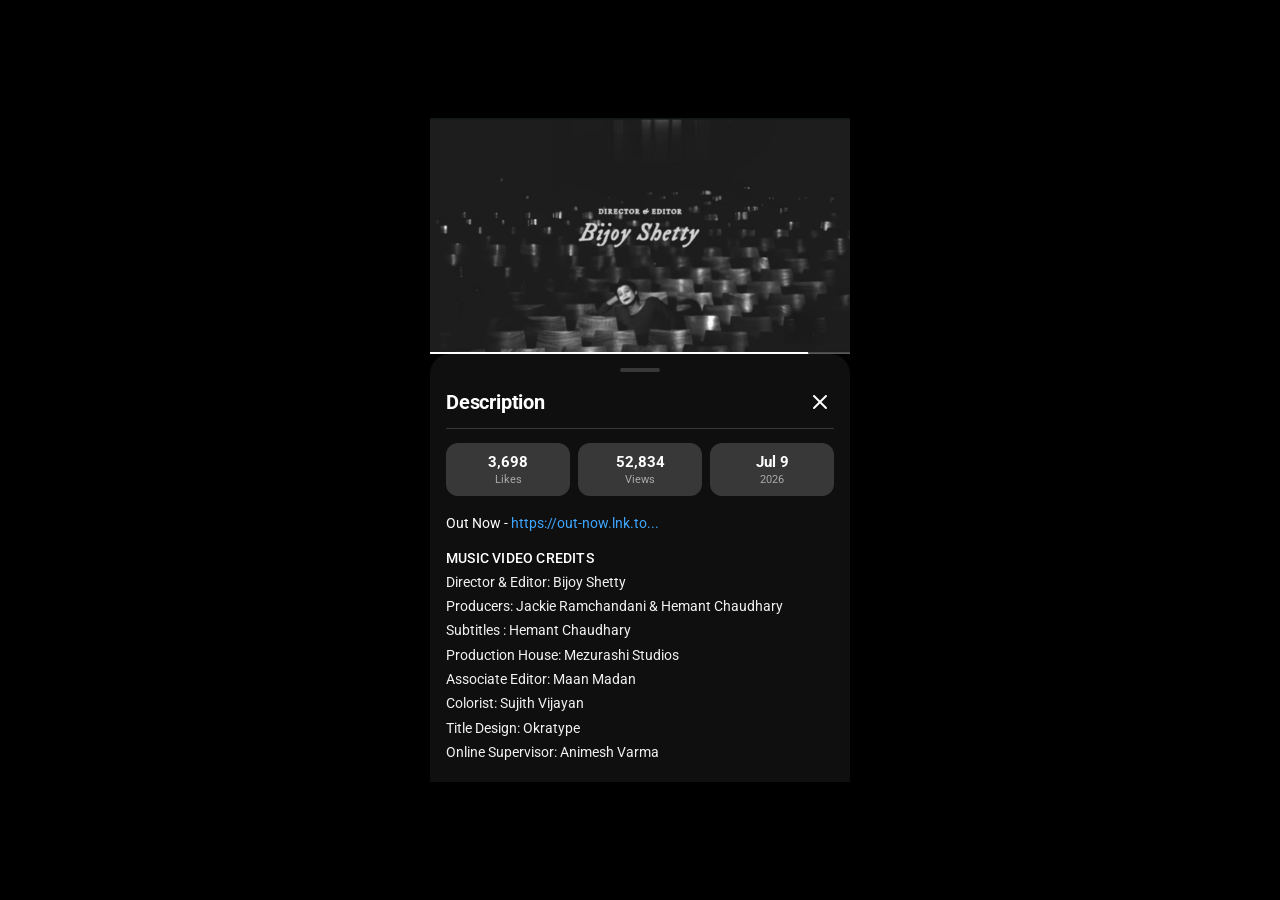
==== index.html @ a5edb8ff "Add description body and music video credits (Page 2)" ====
<!DOCTYPE html>
<html lang="en">
<head>
    <meta charset="UTF-8">
    <meta name="viewport" content="width=device-width, initial-scale=1.0">
    <title>YouTube Mobile UI Mockup</title>
    <!-- Google Fonts -->
    <link rel="preconnect" href="https://fonts.googleapis.com">
    <link rel="preconnect" href="https://fonts.gstatic.com" crossorigin>
    <link href="https://fonts.googleapis.com/css2?family=Roboto:wght@400;500;700&display=swap" rel="stylesheet">
    <link rel="stylesheet" href="style.css">
</head>
<body>
    <div class="mobile-container">
        <!-- Video Player Section (Click image to change/upload) -->
        <div class="video-player" id="videoPlayer" title="Click to change video thumbnail">
            <img src="theater_seats_cropped.jpg" alt="Video Player Frame" class="video-bg" id="videoBg">
            
            <!-- Hidden file input for uploading custom top image -->
            <input type="file" id="imageUploader" accept="image/*" style="display: none;">
            
            <!-- Hover overlay prompt -->
            <div class="upload-hint">
                <svg viewBox="0 0 24 24" width="28" height="28" fill="none" stroke="currentColor" stroke-width="2" stroke-linecap="round" stroke-linejoin="round">
                    <path d="M21 15v4a2 2 0 0 1-2 2H5a2 2 0 0 1-2-2v-4"></path>
                    <polyline points="17 8 12 3 7 8"></polyline>
                    <line x1="12" y1="3" x2="12" y2="15"></line>
                </svg>
                <span>Click to Change Image</span>
            </div>

            <!-- Progress Bar -->
            <div class="progress-bar-container">
                <div class="progress-bar-filled"></div>
            </div>
        </div>

        <!-- YouTube Description Bottom Sheet -->
        <div class="bottom-sheet">
            <div class="drag-handle-container">
                <div class="drag-handle"></div>
            </div>
            
            <div class="sheet-header">
                <h2 class="sheet-title">Description</h2>
                <button class="close-btn" aria-label="Close">
                    <svg viewBox="0 0 24 24" width="24" height="24" stroke="currentColor" stroke-width="2" fill="none" stroke-linecap="round" stroke-linejoin="round">
                        <line x1="18" y1="6" x2="6" y2="18"></line>
                        <line x1="6" y1="6" x2="18" y2="18"></line>
                    </svg>
                </button>
            </div>

            <!-- Stats Grid Cards -->
            <div class="stats-grid">
                <div class="stat-card">
                    <span class="stat-value">3,698</span>
                    <span class="stat-label">Likes</span>
                </div>
                <div class="stat-card">
                    <span class="stat-value">52,834</span>
                    <span class="stat-label">Views</span>
                </div>
                <div class="stat-card">
                    <span class="stat-value">Jul 9</span>
                    <span class="stat-label">2026</span>
                </div>
            </div>

            <!-- Description Content Text Section (Page 2) -->
            <div class="description-body">
                <p class="link-line">Out Now - <a href="https://out-now.lnk.to..." target="_blank" class="blue-link">https://out-now.lnk.to...</a></p>
                
                <div class="credits-section">
                    <p class="credits-header">MUSIC VIDEO CREDITS</p>
                    <p class="credit-line">Director & Editor: Bijoy Shetty</p>
                    <p class="credit-line">Producers: Jackie Ramchandani & Hemant Chaudhary</p>
                    <p class="credit-line">Subtitles : Hemant Chaudhary</p>
                    <p class="credit-line">Production House: Mezurashi Studios</p>
                    <p class="credit-line">Associate Editor: Maan Madan</p>
                    <p class="credit-line">Colorist: Sujith Vijayan</p>
                    <p class="credit-line">Title Design: Okratype</p>
                    <p class="credit-line">Online Supervisor: Animesh Varma</p>
                </div>
            </div>
        </div>
    </div>

    <!-- Script to enable image upload/changing -->
    <script>
        const videoPlayer = document.getElementById('videoPlayer');
        const videoBg = document.getElementById('videoBg');
        const imageUploader = document.getElementById('imageUploader');

        videoPlayer.addEventListener('click', () => {
            imageUploader.click();
        });

        imageUploader.addEventListener('change', (e) => {
            const file = e.target.files[0];
            if (file) {
                const reader = new FileReader();
                reader.onload = function(event) {
                    videoBg.src = event.target.result;
                };
                reader.readAsDataURL(file);
            }
        });
    </script>
</body>
</html>
---- style.css ----
* {
    box-sizing: border-box;
    margin: 0;
    padding: 0;
}

body {
    background-color: #000000;
    font-family: 'Roboto', -apple-system, BlinkMacSystemFont, "Segoe UI", sans-serif;
    color: #ffffff;
    display: flex;
    justify-content: center;
    align-items: center;
    min-height: 100vh;
}

/* Mobile Screen Container - Exactly fits video + bottom sheet without extra empty gap */
.mobile-container {
    width: 100%;
    max-width: 420px;
    height: auto;
    background-color: #000000;
    display: flex;
    flex-direction: column;
    position: relative;
    overflow: hidden;
}

/* Video Player Area - Enforced 16:9 Aspect Ratio */
.video-player {
    position: relative;
    width: 100%;
    aspect-ratio: 16 / 9;
    background-color: #000;
    overflow: hidden;
    flex-shrink: 0;
    cursor: pointer;
}

.upload-hint {
    position: absolute;
    top: 0;
    left: 0;
    width: 100%;
    height: 100%;
    background-color: rgba(0, 0, 0, 0.5);
    display: flex;
    flex-direction: column;
    align-items: center;
    justify-content: center;
    color: #ffffff;
    font-size: 14px;
    font-weight: 500;
    gap: 8px;
    opacity: 0;
    transition: opacity 0.2s ease;
}

.video-player:hover .upload-hint {
    opacity: 1;
}

.video-bg {
    width: 100%;
    height: 100%;
    object-fit: cover;
    display: block;
}

/* Progress bar at bottom of video player */
.progress-bar-container {
    position: absolute;
    bottom: 0;
    left: 0;
    width: 100%;
    height: 2px;
    background-color: rgba(255, 255, 255, 0.2);
}

.progress-bar-filled {
    width: 90%;
    height: 100%;
    background-color: #ffffff;
}

/* Mobile YouTube Bottom Sheet Modal - Perfectly fits content height */
.bottom-sheet {
    background-color: #0f0f0f;
    border-top-left-radius: 20px;
    border-top-right-radius: 20px;
    padding: 8px 16px 20px 16px;
    display: flex;
    flex-direction: column;
}

/* Drag Handle Bar */
.drag-handle-container {
    width: 100%;
    display: flex;
    justify-content: center;
    padding: 6px 0 16px 0;
}

.drag-handle {
    width: 40px;
    height: 4px;
    background-color: #383838;
    border-radius: 2px;
}

/* Header */
.sheet-header {
    display: flex;
    justify-content: space-between;
    align-items: center;
    margin-bottom: 14px;
    padding-bottom: 12px;
    border-bottom: 1px solid #383838;
}

.sheet-title {
    font-size: 20px;
    font-weight: 700;
    color: #ffffff;
    letter-spacing: -0.2px;
}

.close-btn {
    background: none;
    border: none;
    color: #ffffff;
    cursor: pointer;
    display: flex;
    align-items: center;
    justify-content: center;
    padding: 2px;
}

.close-btn svg {
    width: 24px;
    height: 24px;
}

/* Mobile Stats Cards - Compact Meta Pills */
.stats-grid {
    display: flex;
    gap: 8px;
    width: 100%;
}

.stat-card {
    flex: 1;
    background-color: #383838;
    border-radius: 12px;
    padding: 10px 4px;
    display: flex;
    flex-direction: column;
    align-items: center;
    justify-content: center;
    text-align: center;
}

.stat-value {
    font-size: 15px;
    font-weight: 700;
    color: #ffffff;
    margin-bottom: 2px;
    white-space: nowrap;
}

.stat-label {
    font-size: 11px;
    color: #aaaaaa;
    font-weight: 400;
}

/* Description Body Content (Page 2) */
.description-body {
    margin-top: 18px;
    display: flex;
    flex-direction: column;
    gap: 16px;
}

.link-line {
    font-size: 14px;
    color: #ffffff;
    font-weight: 400;
    line-height: 1.4;
}

.blue-link {
    color: #3ea6ff;
    text-decoration: none;
}

.blue-link:hover {
    text-decoration: underline;
}

.credits-section {
    display: flex;
    flex-direction: column;
    gap: 4px;
}

.credits-header {
    font-size: 14px;
    font-weight: 500;
    color: #ffffff;
    margin-bottom: 2px;
    letter-spacing: 0.2px;
}

.credit-line {
    font-size: 14px;
    color: #f1f1f1;
    font-weight: 400;
    line-height: 1.45;
}
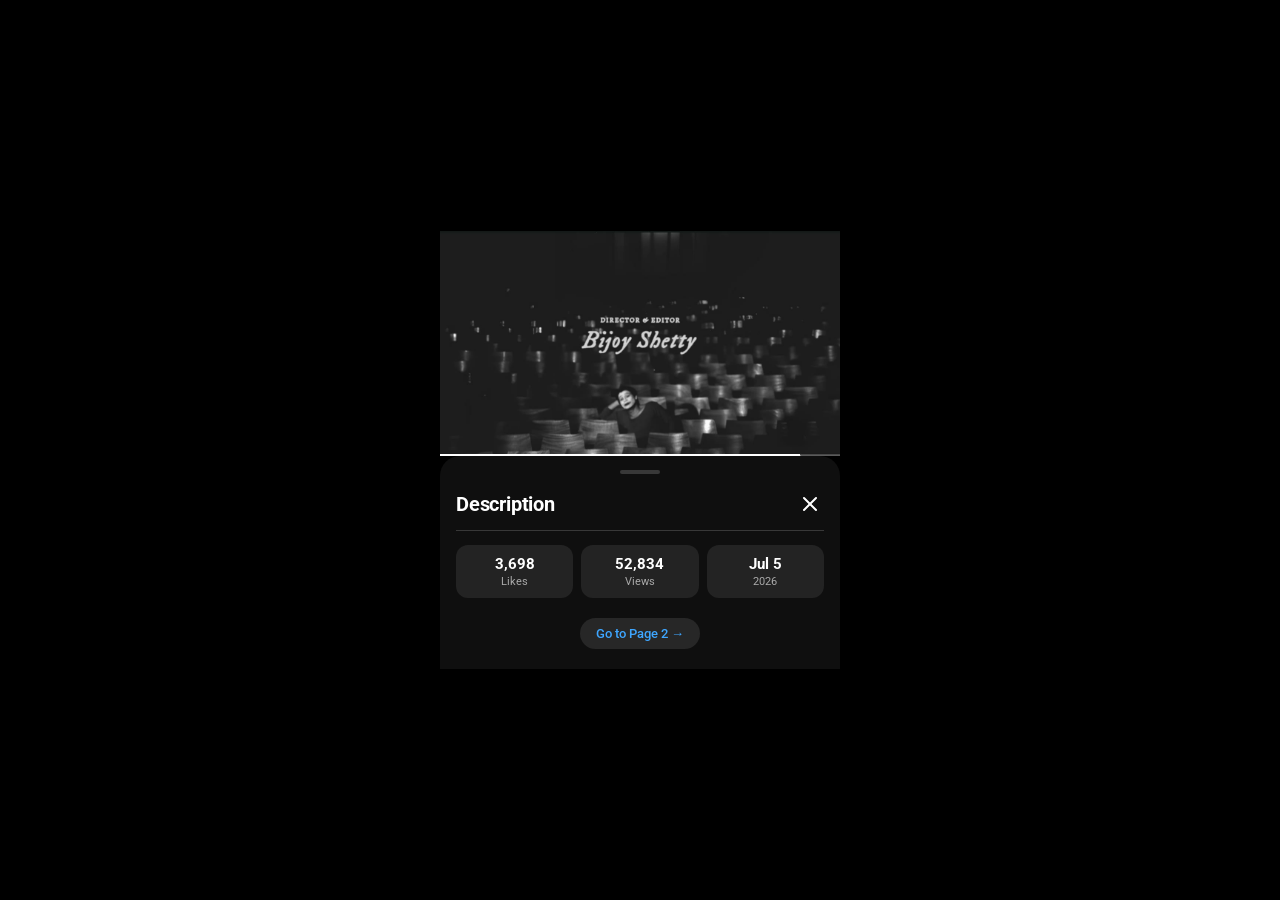
==== commit cf51f38c: "Update meta data date to Jul 5 2026" ====
--- a/index.html
+++ b/index.html
@@ -3,7 +3,7 @@
 <head>
     <meta charset="UTF-8">
     <meta name="viewport" content="width=device-width, initial-scale=1.0">
-    <title>YouTube Mobile UI Mockup</title>
+    <title>YouTube Mobile UI Mockup - Page 1</title>
     <!-- Google Fonts -->
     <link rel="preconnect" href="https://fonts.googleapis.com">
     <link rel="preconnect" href="https://fonts.gstatic.com" crossorigin>
@@ -35,7 +35,7 @@
             </div>
         </div>
 
-        <!-- YouTube Description Bottom Sheet -->
+        <!-- YouTube Description Bottom Sheet (Page 1) -->
         <div class="bottom-sheet">
             <div class="drag-handle-container">
                 <div class="drag-handle"></div>
@@ -62,26 +62,13 @@
                     <span class="stat-label">Views</span>
                 </div>
                 <div class="stat-card">
-                    <span class="stat-value">Jul 9</span>
+                    <span class="stat-value">Jul 5</span>
                     <span class="stat-label">2026</span>
                 </div>
             </div>
 
-            <!-- Description Content Text Section (Page 2) -->
-            <div class="description-body">
-                <p class="link-line">Out Now - <a href="https://out-now.lnk.to..." target="_blank" class="blue-link">https://out-now.lnk.to...</a></p>
-                
-                <div class="credits-section">
-                    <p class="credits-header">MUSIC VIDEO CREDITS</p>
-                    <p class="credit-line">Director & Editor: Bijoy Shetty</p>
-                    <p class="credit-line">Producers: Jackie Ramchandani & Hemant Chaudhary</p>
-                    <p class="credit-line">Subtitles : Hemant Chaudhary</p>
-                    <p class="credit-line">Production House: Mezurashi Studios</p>
-                    <p class="credit-line">Associate Editor: Maan Madan</p>
-                    <p class="credit-line">Colorist: Sujith Vijayan</p>
-                    <p class="credit-line">Title Design: Okratype</p>
-                    <p class="credit-line">Online Supervisor: Animesh Varma</p>
-                </div>
+            <div class="page-nav" style="margin-top: 20px;">
+                <a href="page2.html" class="nav-btn">Go to Page 2 →</a>
             </div>
         </div>
     </div>
--- a/style.css
+++ b/style.css
@@ -6,7 +6,8 @@
 
 body {
     background-color: #000000;
-    font-family: 'Roboto', -apple-system, BlinkMacSystemFont, "Segoe UI", sans-serif;
+    font-family: 'Roboto', sans-serif;
+    font-weight: 400;
     color: #ffffff;
     display: flex;
     justify-content: center;
@@ -14,10 +15,10 @@
     min-height: 100vh;
 }
 
-/* Mobile Screen Container - Exactly fits video + bottom sheet without extra empty gap */
+/* Mobile Screen Container - Pure black background (#000000) across all pages */
 .mobile-container {
     width: 100%;
-    max-width: 420px;
+    max-width: 400px;
     height: auto;
     background-color: #000000;
     display: flex;
@@ -150,7 +151,7 @@
 
 .stat-card {
     flex: 1;
-    background-color: #383838;
+    background-color: #232323;
     border-radius: 12px;
     padding: 10px 4px;
     display: flex;
@@ -174,24 +175,29 @@
     font-weight: 400;
 }
 
-/* Description Body Content (Page 2) */
+/* Description Body Content (Page 2) - Uniform line gaps */
 .description-body {
-    margin-top: 18px;
-    display: flex;
-    flex-direction: column;
-    gap: 16px;
+    margin-top: 14px;
+    display: flex;
+    flex-direction: column;
+    gap: 6px;
+    font-family: 'Roboto', sans-serif;
+    font-weight: 400;
 }
 
 .link-line {
     font-size: 14px;
     color: #ffffff;
     font-weight: 400;
-    line-height: 1.4;
+    line-height: 1.5;
+    letter-spacing: -0.1px;
+    margin-bottom: 14px;
 }
 
 .blue-link {
     color: #3ea6ff;
     text-decoration: none;
+    font-weight: 400;
 }
 
 .blue-link:hover {
@@ -201,20 +207,50 @@
 .credits-section {
     display: flex;
     flex-direction: column;
-    gap: 4px;
+    gap: 6px;
 }
 
 .credits-header {
     font-size: 14px;
+    font-weight: 400;
+    color: #ffffff;
+    margin-top: 0px;
+    margin-bottom: 0px;
+    letter-spacing: 0.3px;
+    text-transform: uppercase;
+}
+
+.credit-line {
+    font-size: 14px;
+    color: #ffffff;
+    font-weight: 400;
+    line-height: 1.5;
+    letter-spacing: -0.1px;
+}
+
+.credit-role {
+    color: #ffffff;
+    font-weight: 400;
+}
+
+.page-nav {
+    display: flex;
+    justify-content: center;
+    margin-top: 16px;
+}
+
+.nav-btn {
+    display: inline-block;
+    padding: 8px 16px;
+    background-color: #272727;
+    color: #3ea6ff;
+    text-decoration: none;
+    border-radius: 20px;
+    font-size: 13px;
     font-weight: 500;
-    color: #ffffff;
-    margin-bottom: 2px;
-    letter-spacing: 0.2px;
-}
-
-.credit-line {
-    font-size: 14px;
-    color: #f1f1f1;
-    font-weight: 400;
-    line-height: 1.45;
-}
+    transition: background-color 0.2s;
+}
+
+.nav-btn:hover {
+    background-color: #383838;
+}
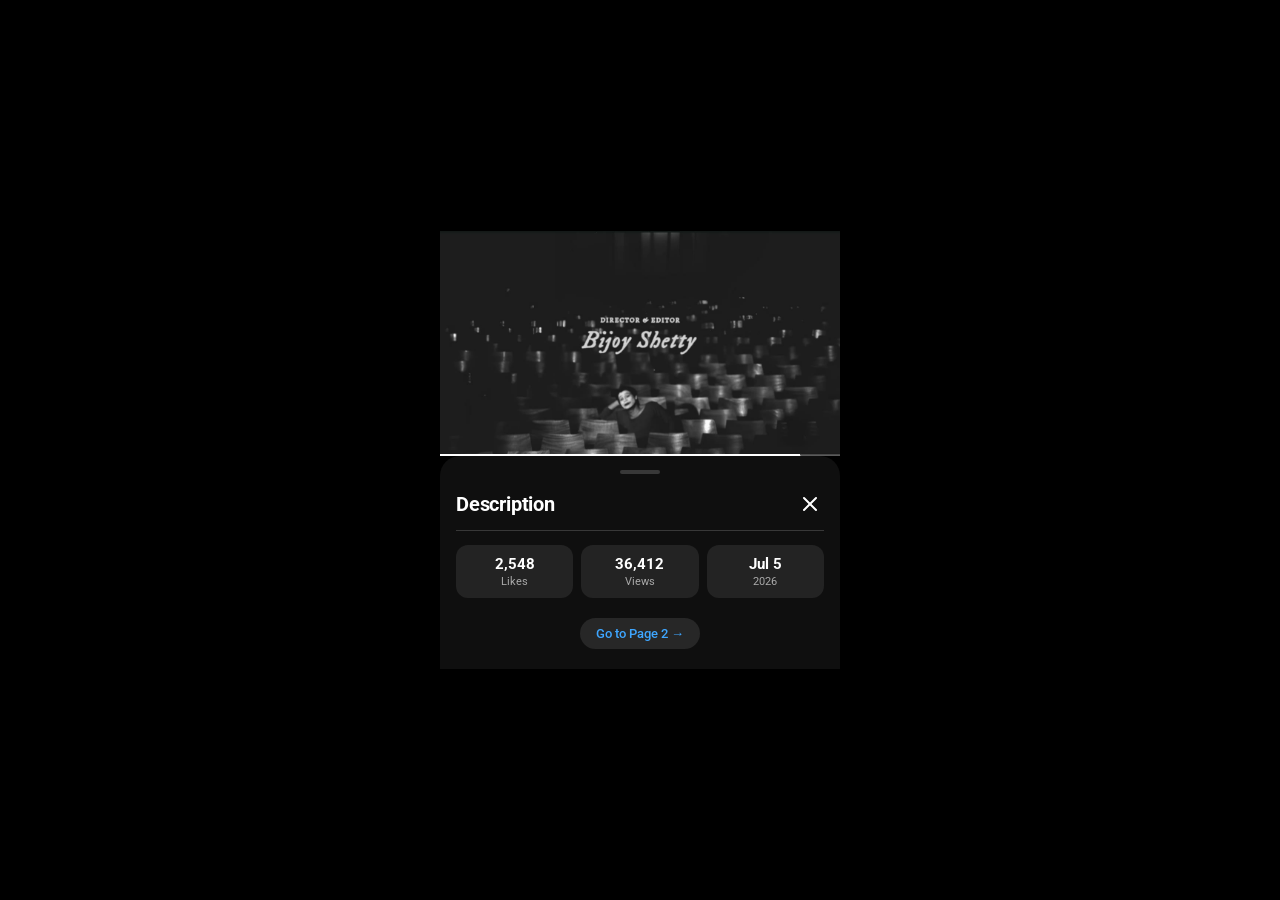
==== commit 086b2e67: "Update views to 36k (36,412) and likes to proportional 2,548" ====
--- a/index.html
+++ b/index.html
@@ -54,11 +54,11 @@
             <!-- Stats Grid Cards -->
             <div class="stats-grid">
                 <div class="stat-card">
-                    <span class="stat-value">3,698</span>
+                    <span class="stat-value">2,548</span>
                     <span class="stat-label">Likes</span>
                 </div>
                 <div class="stat-card">
-                    <span class="stat-value">52,834</span>
+                    <span class="stat-value">36,412</span>
                     <span class="stat-label">Views</span>
                 </div>
                 <div class="stat-card">
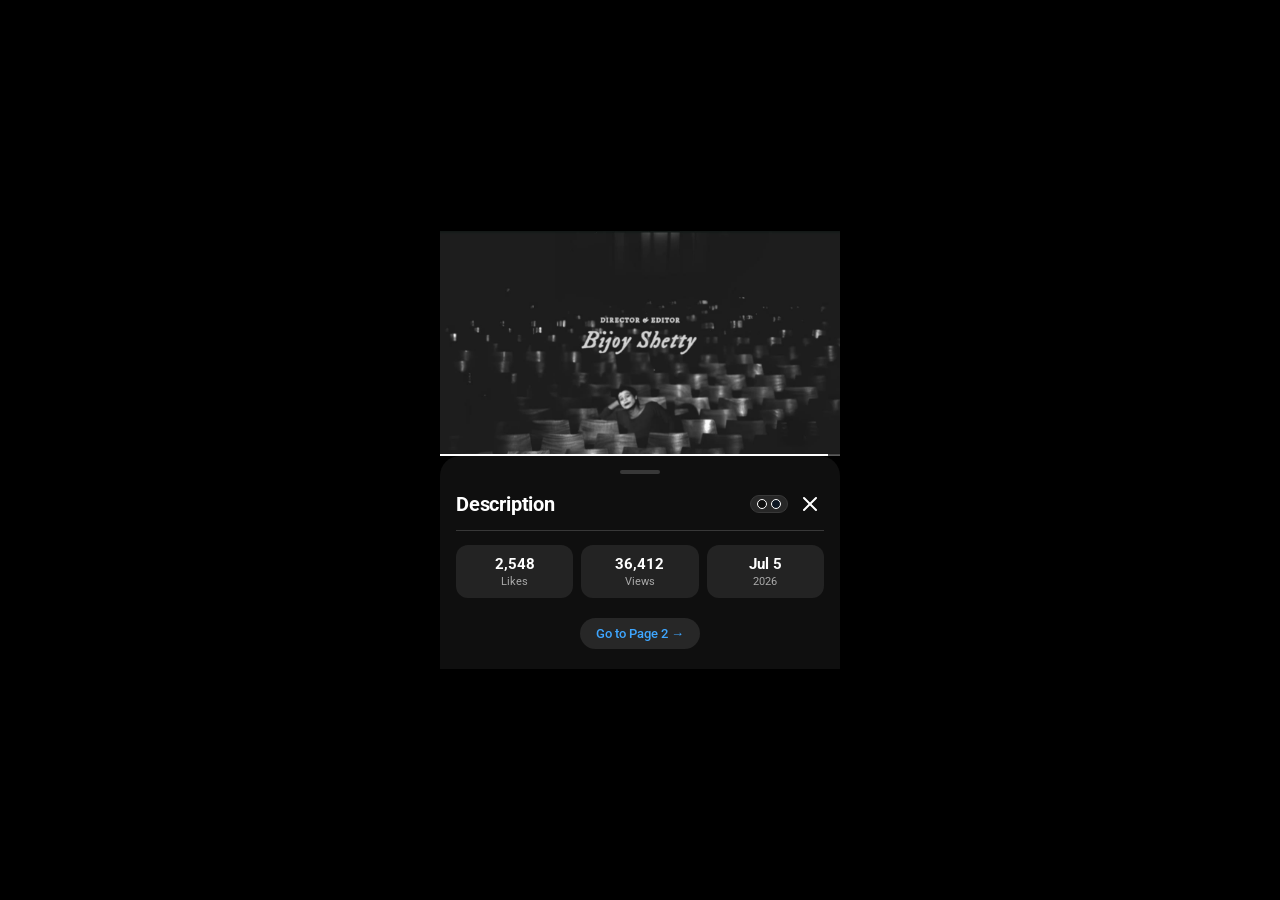
==== commit f024f0a3: "Add color shifter toggle button for description background (#0f0f0f / #0c1622)" ====
--- a/index.html
+++ b/index.html
@@ -36,19 +36,26 @@
         </div>
 
         <!-- YouTube Description Bottom Sheet (Page 1) -->
-        <div class="bottom-sheet">
+        <div class="bottom-sheet" id="bottomSheet">
             <div class="drag-handle-container">
                 <div class="drag-handle"></div>
             </div>
             
             <div class="sheet-header">
                 <h2 class="sheet-title">Description</h2>
-                <button class="close-btn" aria-label="Close">
-                    <svg viewBox="0 0 24 24" width="24" height="24" stroke="currentColor" stroke-width="2" fill="none" stroke-linecap="round" stroke-linejoin="round">
-                        <line x1="18" y1="6" x2="6" y2="18"></line>
-                        <line x1="6" y1="6" x2="18" y2="18"></line>
-                    </svg>
-                </button>
+                <!-- Color Shifter Toggle Button -->
+                <div class="color-shifter-container">
+                    <button class="color-toggle-btn" id="colorToggleBtn" title="Toggle Description Color (#0f0f0f / #0c1622)">
+                        <span class="color-dot default-dot"></span>
+                        <span class="color-dot navy-dot"></span>
+                    </button>
+                    <button class="close-btn" aria-label="Close">
+                        <svg viewBox="0 0 24 24" width="24" height="24" stroke="currentColor" stroke-width="2" fill="none" stroke-linecap="round" stroke-linejoin="round">
+                            <line x1="18" y1="6" x2="6" y2="18"></line>
+                            <line x1="6" y1="6" x2="18" y2="18"></line>
+                        </svg>
+                    </button>
+                </div>
             </div>
 
             <!-- Stats Grid Cards -->
@@ -73,8 +80,9 @@
         </div>
     </div>
 
-    <!-- Script to enable image upload/changing -->
+    <!-- Scripts for image upload & color shifter -->
     <script>
+        // Image Upload Script
         const videoPlayer = document.getElementById('videoPlayer');
         const videoBg = document.getElementById('videoBg');
         const imageUploader = document.getElementById('imageUploader');
@@ -93,6 +101,26 @@
                 reader.readAsDataURL(file);
             }
         });
+
+        // Color Shifter Script (#0f0f0f <-> #0c1622)
+        const bottomSheet = document.getElementById('bottomSheet');
+        const colorToggleBtn = document.getElementById('colorToggleBtn');
+
+        // Load saved color preference or default
+        const savedColor = localStorage.getItem('descriptionColor');
+        if (savedColor === 'navy') {
+            bottomSheet.classList.add('navy-mode');
+        }
+
+        colorToggleBtn.addEventListener('click', (e) => {
+            e.stopPropagation();
+            bottomSheet.classList.toggle('navy-mode');
+            if (bottomSheet.classList.contains('navy-mode')) {
+                localStorage.setItem('descriptionColor', 'navy');
+            } else {
+                localStorage.setItem('descriptionColor', 'default');
+            }
+        });
     </script>
 </body>
 </html>
--- a/style.css
+++ b/style.css
@@ -79,7 +79,7 @@
 }
 
 .progress-bar-filled {
-    width: 90%;
+    width: 97%;
     height: 100%;
     background-color: #ffffff;
 }
@@ -117,6 +117,50 @@
     margin-bottom: 14px;
     padding-bottom: 12px;
     border-bottom: 1px solid #383838;
+}
+
+.color-shifter-container {
+    display: flex;
+    align-items: center;
+    gap: 8px;
+}
+
+.color-toggle-btn {
+    background-color: #272727;
+    border: 1px solid #383838;
+    border-radius: 14px;
+    padding: 3px 6px;
+    display: flex;
+    align-items: center;
+    gap: 4px;
+    cursor: pointer;
+    transition: background-color 0.2s, border-color 0.2s;
+}
+
+.color-toggle-btn:hover {
+    background-color: #383838;
+}
+
+.color-dot {
+    width: 10px;
+    height: 10px;
+    border-radius: 50%;
+    display: inline-block;
+}
+
+.default-dot {
+    background-color: #0f0f0f;
+    border: 1px solid #ffffff;
+}
+
+.navy-dot {
+    background-color: #0c1622;
+    border: 1px solid #ffffff;
+}
+
+/* Navy Color Mode (#0c1622) */
+.bottom-sheet.navy-mode {
+    background-color: #0c1622 !important;
 }
 
 .sheet-title {
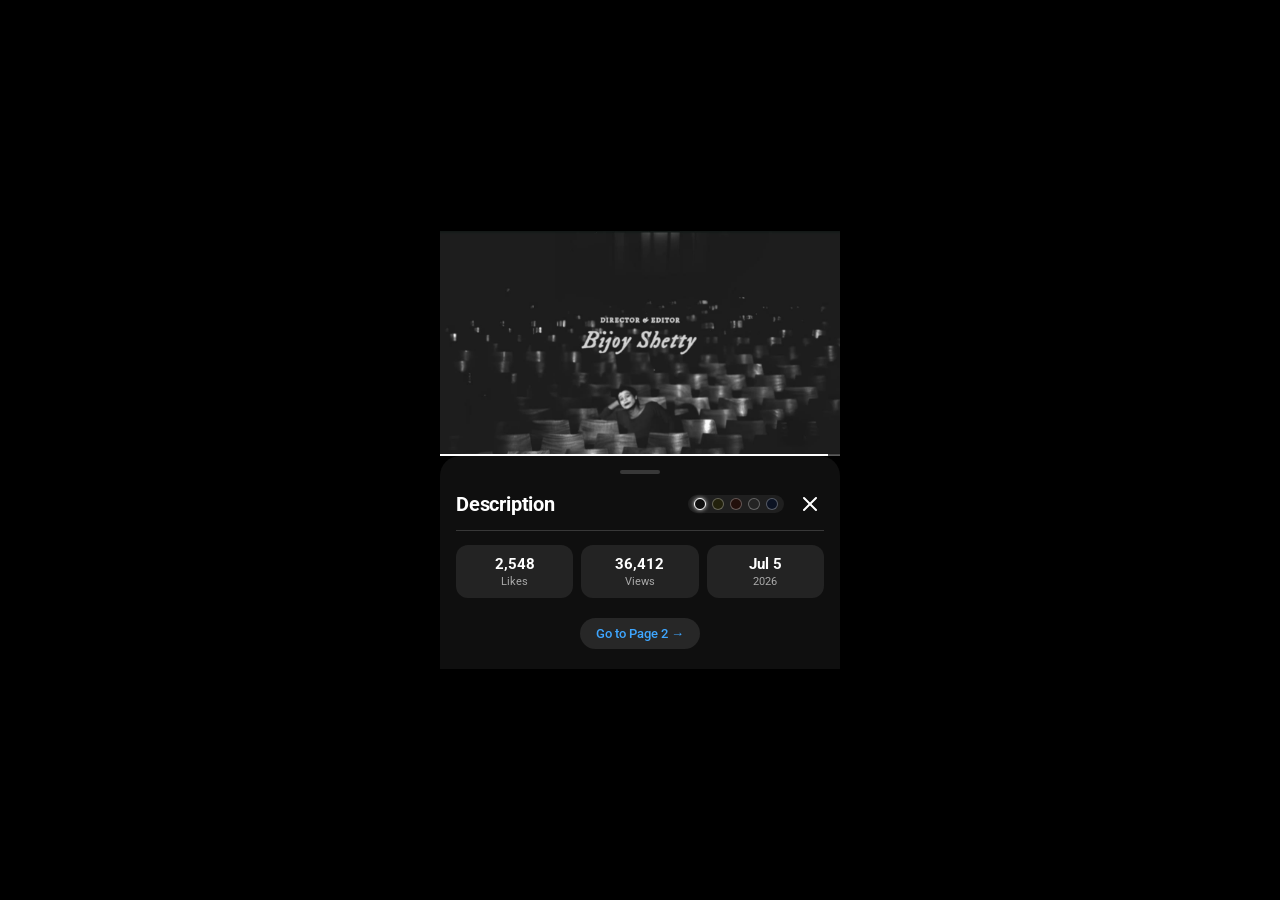
==== commit 62ab6e0b: "Support multi-color description background shifter palette (#0f0f0f, #22210c, #220f0b, #232323, #0c1" ====
--- a/index.html
+++ b/index.html
@@ -43,12 +43,15 @@
             
             <div class="sheet-header">
                 <h2 class="sheet-title">Description</h2>
-                <!-- Color Shifter Toggle Button -->
+                <!-- Multi-Color Palette Shifter Buttons -->
                 <div class="color-shifter-container">
-                    <button class="color-toggle-btn" id="colorToggleBtn" title="Toggle Description Color (#0f0f0f / #0c1622)">
-                        <span class="color-dot default-dot"></span>
-                        <span class="color-dot navy-dot"></span>
-                    </button>
+                    <div class="color-palette">
+                        <button class="palette-dot dot-default" data-color="default" title="Default (#0f0f0f)"></button>
+                        <button class="palette-dot dot-gold" data-color="gold" title="Dark Gold (#22210c)"></button>
+                        <button class="palette-dot dot-red" data-color="red" title="Dark Red (#220f0b)"></button>
+                        <button class="palette-dot dot-gray" data-color="gray" title="Charcoal Gray (#232323)"></button>
+                        <button class="palette-dot dot-navy" data-color="navy" title="Deep Navy (#0c1323)"></button>
+                    </div>
                     <button class="close-btn" aria-label="Close">
                         <svg viewBox="0 0 24 24" width="24" height="24" stroke="currentColor" stroke-width="2" fill="none" stroke-linecap="round" stroke-linejoin="round">
                             <line x1="18" y1="6" x2="6" y2="18"></line>
@@ -80,7 +83,7 @@
         </div>
     </div>
 
-    <!-- Scripts for image upload & color shifter -->
+    <!-- Scripts for image upload & multi-color shifter -->
     <script>
         // Image Upload Script
         const videoPlayer = document.getElementById('videoPlayer');
@@ -102,24 +105,30 @@
             }
         });
 
-        // Color Shifter Script (#0f0f0f <-> #0c1622)
+        // Multi-Color Shifter Script (#0f0f0f, #22210c, #220f0b, #232323, #0c1323)
         const bottomSheet = document.getElementById('bottomSheet');
-        const colorToggleBtn = document.getElementById('colorToggleBtn');
+        const dots = document.querySelectorAll('.palette-dot');
 
-        // Load saved color preference or default
-        const savedColor = localStorage.getItem('descriptionColor');
-        if (savedColor === 'navy') {
-            bottomSheet.classList.add('navy-mode');
+        function applyColorMode(mode) {
+            bottomSheet.classList.remove('mode-gold', 'mode-red', 'mode-gray', 'mode-navy');
+            dots.forEach(d => d.classList.remove('active'));
+            if (mode && mode !== 'default') {
+                bottomSheet.classList.add('mode-' + mode);
+            }
+            const activeDot = document.querySelector(`.palette-dot[data-color="${mode || 'default'}"]`);
+            if (activeDot) activeDot.classList.add('active');
         }
 
-        colorToggleBtn.addEventListener('click', (e) => {
-            e.stopPropagation();
-            bottomSheet.classList.toggle('navy-mode');
-            if (bottomSheet.classList.contains('navy-mode')) {
-                localStorage.setItem('descriptionColor', 'navy');
-            } else {
-                localStorage.setItem('descriptionColor', 'default');
-            }
+        const savedColor = localStorage.getItem('descriptionColorMode') || 'default';
+        applyColorMode(savedColor);
+
+        dots.forEach(dot => {
+            dot.addEventListener('click', (e) => {
+                e.stopPropagation();
+                const selectedColor = dot.getAttribute('data-color');
+                applyColorMode(selectedColor);
+                localStorage.setItem('descriptionColorMode', selectedColor);
+            });
         });
     </script>
 </body>
--- a/style.css
+++ b/style.css
@@ -122,46 +122,48 @@
 .color-shifter-container {
     display: flex;
     align-items: center;
-    gap: 8px;
-}
-
-.color-toggle-btn {
-    background-color: #272727;
-    border: 1px solid #383838;
-    border-radius: 14px;
+    gap: 12px;
+}
+
+.color-palette {
+    display: flex;
+    align-items: center;
+    gap: 6px;
+    background-color: #1f1f1f;
     padding: 3px 6px;
-    display: flex;
-    align-items: center;
-    gap: 4px;
+    border-radius: 12px;
+}
+
+.palette-dot {
+    width: 12px;
+    height: 12px;
+    border-radius: 50%;
+    border: 1px solid rgba(255, 255, 255, 0.3);
     cursor: pointer;
-    transition: background-color 0.2s, border-color 0.2s;
-}
-
-.color-toggle-btn:hover {
-    background-color: #383838;
-}
-
-.color-dot {
-    width: 10px;
-    height: 10px;
-    border-radius: 50%;
-    display: inline-block;
-}
-
-.default-dot {
-    background-color: #0f0f0f;
-    border: 1px solid #ffffff;
-}
-
-.navy-dot {
-    background-color: #0c1622;
-    border: 1px solid #ffffff;
-}
-
-/* Navy Color Mode (#0c1622) */
-.bottom-sheet.navy-mode {
-    background-color: #0c1622 !important;
-}
+    padding: 0;
+    transition: transform 0.15s ease, border-color 0.15s ease;
+}
+
+.palette-dot:hover {
+    transform: scale(1.2);
+}
+
+.palette-dot.active {
+    border-color: #ffffff;
+    box-shadow: 0 0 4px rgba(255, 255, 255, 0.8);
+}
+
+.dot-default { background-color: #0f0f0f; }
+.dot-gold    { background-color: #22210c; }
+.dot-red     { background-color: #220f0b; }
+.dot-gray    { background-color: #232323; }
+.dot-navy    { background-color: #0c1323; }
+
+/* Custom Color Modes */
+.bottom-sheet.mode-gold { background-color: #22210c !important; }
+.bottom-sheet.mode-red  { background-color: #220f0b !important; }
+.bottom-sheet.mode-gray { background-color: #232323 !important; }
+.bottom-sheet.mode-navy { background-color: #0c1323 !important; }
 
 .sheet-title {
     font-size: 20px;
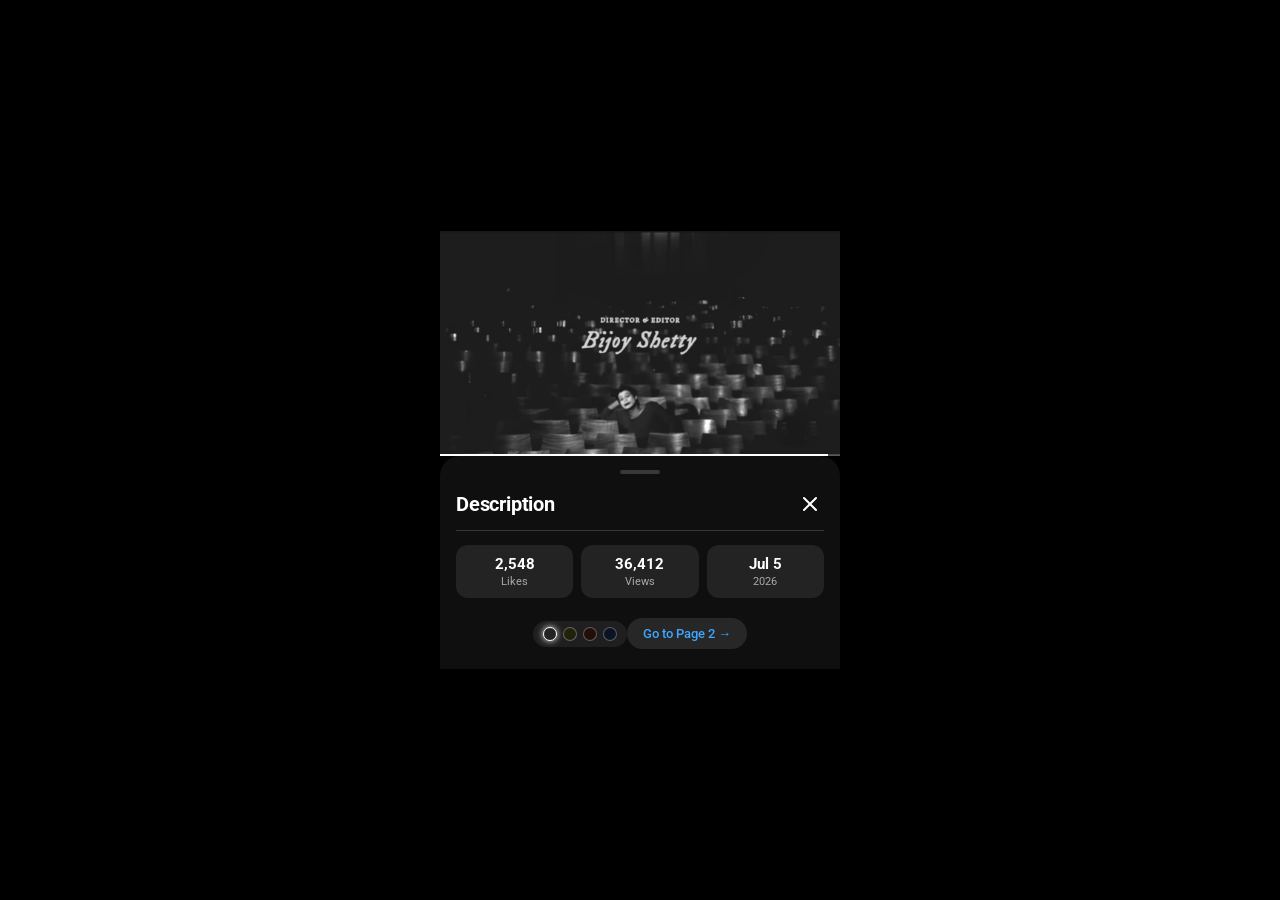
==== commit dddcd567: "Move color shifter dots near page change button targeting meta boxes specifically" ====
--- a/index.html
+++ b/index.html
@@ -43,26 +43,16 @@
             
             <div class="sheet-header">
                 <h2 class="sheet-title">Description</h2>
-                <!-- Multi-Color Palette Shifter Buttons -->
-                <div class="color-shifter-container">
-                    <div class="color-palette">
-                        <button class="palette-dot dot-default" data-color="default" title="Default (#0f0f0f)"></button>
-                        <button class="palette-dot dot-gold" data-color="gold" title="Dark Gold (#22210c)"></button>
-                        <button class="palette-dot dot-red" data-color="red" title="Dark Red (#220f0b)"></button>
-                        <button class="palette-dot dot-gray" data-color="gray" title="Charcoal Gray (#232323)"></button>
-                        <button class="palette-dot dot-navy" data-color="navy" title="Deep Navy (#0c1323)"></button>
-                    </div>
-                    <button class="close-btn" aria-label="Close">
-                        <svg viewBox="0 0 24 24" width="24" height="24" stroke="currentColor" stroke-width="2" fill="none" stroke-linecap="round" stroke-linejoin="round">
-                            <line x1="18" y1="6" x2="6" y2="18"></line>
-                            <line x1="6" y1="6" x2="18" y2="18"></line>
-                        </svg>
-                    </button>
-                </div>
+                <button class="close-btn" aria-label="Close">
+                    <svg viewBox="0 0 24 24" width="24" height="24" stroke="currentColor" stroke-width="2" fill="none" stroke-linecap="round" stroke-linejoin="round">
+                        <line x1="18" y1="6" x2="6" y2="18"></line>
+                        <line x1="6" y1="6" x2="18" y2="18"></line>
+                    </svg>
+                </button>
             </div>
 
             <!-- Stats Grid Cards -->
-            <div class="stats-grid">
+            <div class="stats-grid" id="statsGrid">
                 <div class="stat-card">
                     <span class="stat-value">2,548</span>
                     <span class="stat-label">Likes</span>
@@ -77,13 +67,20 @@
                 </div>
             </div>
 
+            <!-- Page Navigation and Color Shifter Toggle Container -->
             <div class="page-nav" style="margin-top: 20px;">
+                <div class="color-palette-nav">
+                    <button class="palette-dot dot-default" data-color="default" title="Default (#232323)"></button>
+                    <button class="palette-dot dot-gold" data-color="gold" title="Dark Gold (#22210c)"></button>
+                    <button class="palette-dot dot-red" data-color="red" title="Dark Red (#220f0b)"></button>
+                    <button class="palette-dot dot-navy" data-color="navy" title="Deep Navy (#0c1323)"></button>
+                </div>
                 <a href="page2.html" class="nav-btn">Go to Page 2 →</a>
             </div>
         </div>
     </div>
 
-    <!-- Scripts for image upload & multi-color shifter -->
+    <!-- Scripts for image upload & meta box color shifter -->
     <script>
         // Image Upload Script
         const videoPlayer = document.getElementById('videoPlayer');
@@ -105,29 +102,31 @@
             }
         });
 
-        // Multi-Color Shifter Script (#0f0f0f, #22210c, #220f0b, #232323, #0c1323)
-        const bottomSheet = document.getElementById('bottomSheet');
+        // Meta Cards Color Shifter Script (#232323, #22210c, #220f0b, #0c1323)
+        const statCards = document.querySelectorAll('.stat-card');
         const dots = document.querySelectorAll('.palette-dot');
 
-        function applyColorMode(mode) {
-            bottomSheet.classList.remove('mode-gold', 'mode-red', 'mode-gray', 'mode-navy');
+        function applyMetaBoxColor(mode) {
+            statCards.forEach(card => {
+                card.classList.remove('meta-gold', 'meta-red', 'meta-navy');
+                if (mode && mode !== 'default') {
+                    card.classList.add('meta-' + mode);
+                }
+            });
             dots.forEach(d => d.classList.remove('active'));
-            if (mode && mode !== 'default') {
-                bottomSheet.classList.add('mode-' + mode);
-            }
             const activeDot = document.querySelector(`.palette-dot[data-color="${mode || 'default'}"]`);
             if (activeDot) activeDot.classList.add('active');
         }
 
-        const savedColor = localStorage.getItem('descriptionColorMode') || 'default';
-        applyColorMode(savedColor);
+        const savedMetaColor = localStorage.getItem('metaBoxColorMode') || 'default';
+        applyMetaBoxColor(savedMetaColor);
 
         dots.forEach(dot => {
             dot.addEventListener('click', (e) => {
                 e.stopPropagation();
                 const selectedColor = dot.getAttribute('data-color');
-                applyColorMode(selectedColor);
-                localStorage.setItem('descriptionColorMode', selectedColor);
+                applyMetaBoxColor(selectedColor);
+                localStorage.setItem('metaBoxColorMode', selectedColor);
             });
         });
     </script>
--- a/style.css
+++ b/style.css
@@ -119,24 +119,26 @@
     border-bottom: 1px solid #383838;
 }
 
-.color-shifter-container {
-    display: flex;
-    align-items: center;
-    gap: 12px;
-}
-
-.color-palette {
+.page-nav {
+    display: flex;
+    justify-content: space-between;
+    align-items: center;
+    margin-top: 16px;
+    width: 100%;
+}
+
+.color-palette-nav {
     display: flex;
     align-items: center;
     gap: 6px;
     background-color: #1f1f1f;
-    padding: 3px 6px;
-    border-radius: 12px;
+    padding: 6px 10px;
+    border-radius: 16px;
 }
 
 .palette-dot {
-    width: 12px;
-    height: 12px;
+    width: 14px;
+    height: 14px;
     border-radius: 50%;
     border: 1px solid rgba(255, 255, 255, 0.3);
     cursor: pointer;
@@ -145,25 +147,23 @@
 }
 
 .palette-dot:hover {
-    transform: scale(1.2);
+    transform: scale(1.25);
 }
 
 .palette-dot.active {
     border-color: #ffffff;
-    box-shadow: 0 0 4px rgba(255, 255, 255, 0.8);
-}
-
-.dot-default { background-color: #0f0f0f; }
+    box-shadow: 0 0 6px rgba(255, 255, 255, 0.9);
+}
+
+.dot-default { background-color: #232323; }
 .dot-gold    { background-color: #22210c; }
 .dot-red     { background-color: #220f0b; }
-.dot-gray    { background-color: #232323; }
 .dot-navy    { background-color: #0c1323; }
 
-/* Custom Color Modes */
-.bottom-sheet.mode-gold { background-color: #22210c !important; }
-.bottom-sheet.mode-red  { background-color: #220f0b !important; }
-.bottom-sheet.mode-gray { background-color: #232323 !important; }
-.bottom-sheet.mode-navy { background-color: #0c1323 !important; }
+/* Stat Card Meta Box Color Shifts */
+.stat-card.meta-gold { background-color: #22210c !important; }
+.stat-card.meta-red  { background-color: #220f0b !important; }
+.stat-card.meta-navy { background-color: #0c1323 !important; }
 
 .sheet-title {
     font-size: 20px;
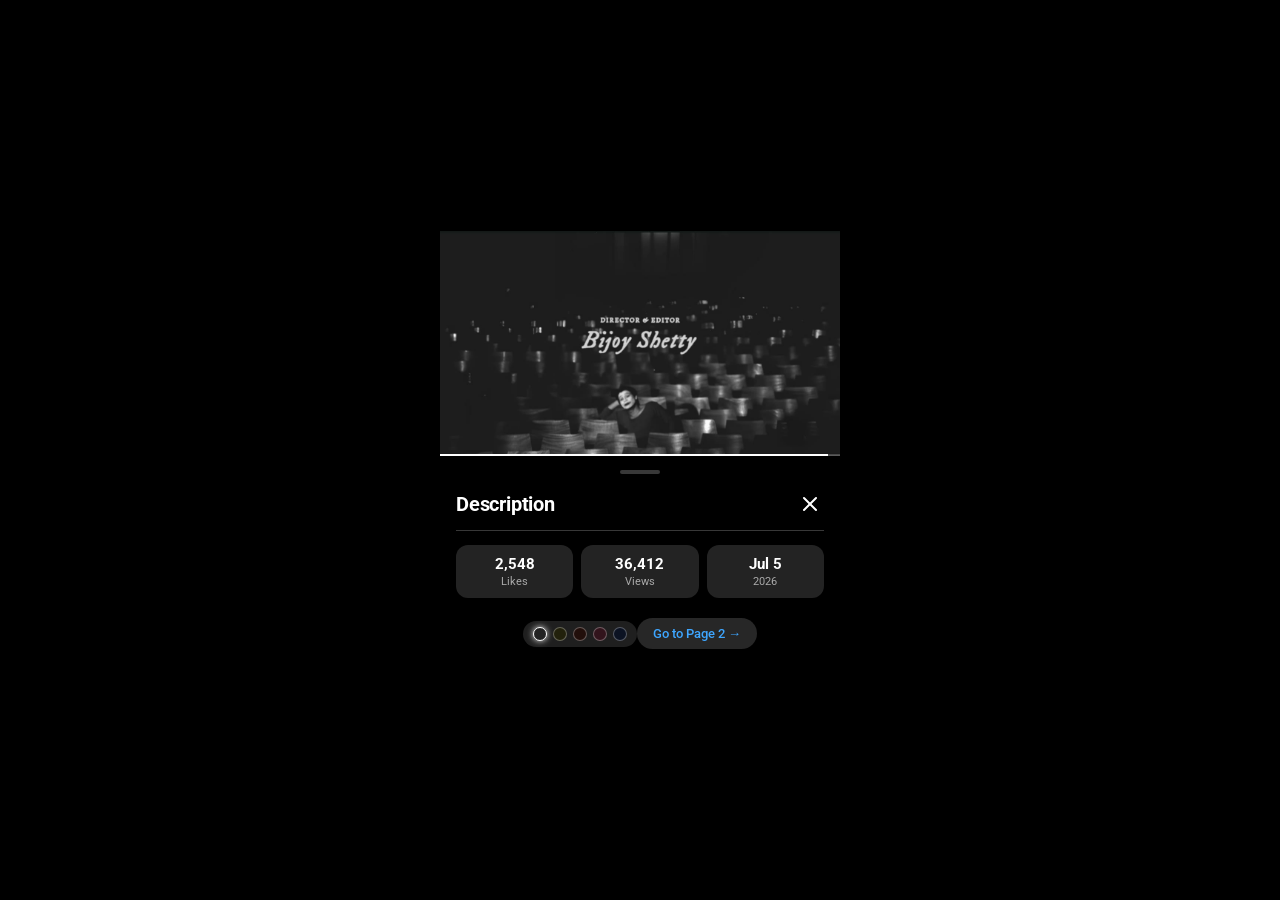
==== commit 583959f8: "Add #32141c burgundy color dot to palette shifter" ====
--- a/index.html
+++ b/index.html
@@ -73,6 +73,7 @@
                     <button class="palette-dot dot-default" data-color="default" title="Default (#232323)"></button>
                     <button class="palette-dot dot-gold" data-color="gold" title="Dark Gold (#22210c)"></button>
                     <button class="palette-dot dot-red" data-color="red" title="Dark Red (#220f0b)"></button>
+                    <button class="palette-dot dot-burgundy" data-color="burgundy" title="Dark Burgundy (#32141c)"></button>
                     <button class="palette-dot dot-navy" data-color="navy" title="Deep Navy (#0c1323)"></button>
                 </div>
                 <a href="page2.html" class="nav-btn">Go to Page 2 →</a>
@@ -108,7 +109,7 @@
 
         function applyMetaBoxColor(mode) {
             statCards.forEach(card => {
-                card.classList.remove('meta-gold', 'meta-red', 'meta-navy');
+                card.classList.remove('meta-gold', 'meta-red', 'meta-burgundy', 'meta-navy');
                 if (mode && mode !== 'default') {
                     card.classList.add('meta-' + mode);
                 }
--- a/style.css
+++ b/style.css
@@ -84,14 +84,19 @@
     background-color: #ffffff;
 }
 
-/* Mobile YouTube Bottom Sheet Modal - Perfectly fits content height */
+/* Mobile YouTube Bottom Sheet Modal - Page 1 Pure Black #000000 */
 .bottom-sheet {
-    background-color: #0f0f0f;
+    background-color: #000000;
     border-top-left-radius: 20px;
     border-top-right-radius: 20px;
     padding: 8px 16px 20px 16px;
     display: flex;
     flex-direction: column;
+}
+
+/* Page 2 Bottom Sheet default background #0f0f0f */
+.credits-page .bottom-sheet {
+    background-color: #0f0f0f;
 }
 
 /* Drag Handle Bar */
@@ -155,15 +160,23 @@
     box-shadow: 0 0 6px rgba(255, 255, 255, 0.9);
 }
 
-.dot-default { background-color: #232323; }
-.dot-gold    { background-color: #22210c; }
-.dot-red     { background-color: #220f0b; }
-.dot-navy    { background-color: #0c1323; }
+.dot-default  { background-color: #232323; }
+.dot-gold     { background-color: #22210c; }
+.dot-red      { background-color: #220f0b; }
+.dot-burgundy { background-color: #32141c; }
+.dot-navy     { background-color: #0c1323; }
 
 /* Stat Card Meta Box Color Shifts */
-.stat-card.meta-gold { background-color: #22210c !important; }
-.stat-card.meta-red  { background-color: #220f0b !important; }
-.stat-card.meta-navy { background-color: #0c1323 !important; }
+.stat-card.meta-gold     { background-color: #22210c !important; }
+.stat-card.meta-red      { background-color: #220f0b !important; }
+.stat-card.meta-burgundy { background-color: #32141c !important; }
+.stat-card.meta-navy     { background-color: #0c1323 !important; }
+
+/* Page 2 Bottom Sheet Color Shifts */
+.bottom-sheet.sheet-gold     { background-color: #22210c !important; }
+.bottom-sheet.sheet-red      { background-color: #220f0b !important; }
+.bottom-sheet.sheet-burgundy { background-color: #32141c !important; }
+.bottom-sheet.sheet-navy     { background-color: #0c1323 !important; }
 
 .sheet-title {
     font-size: 20px;
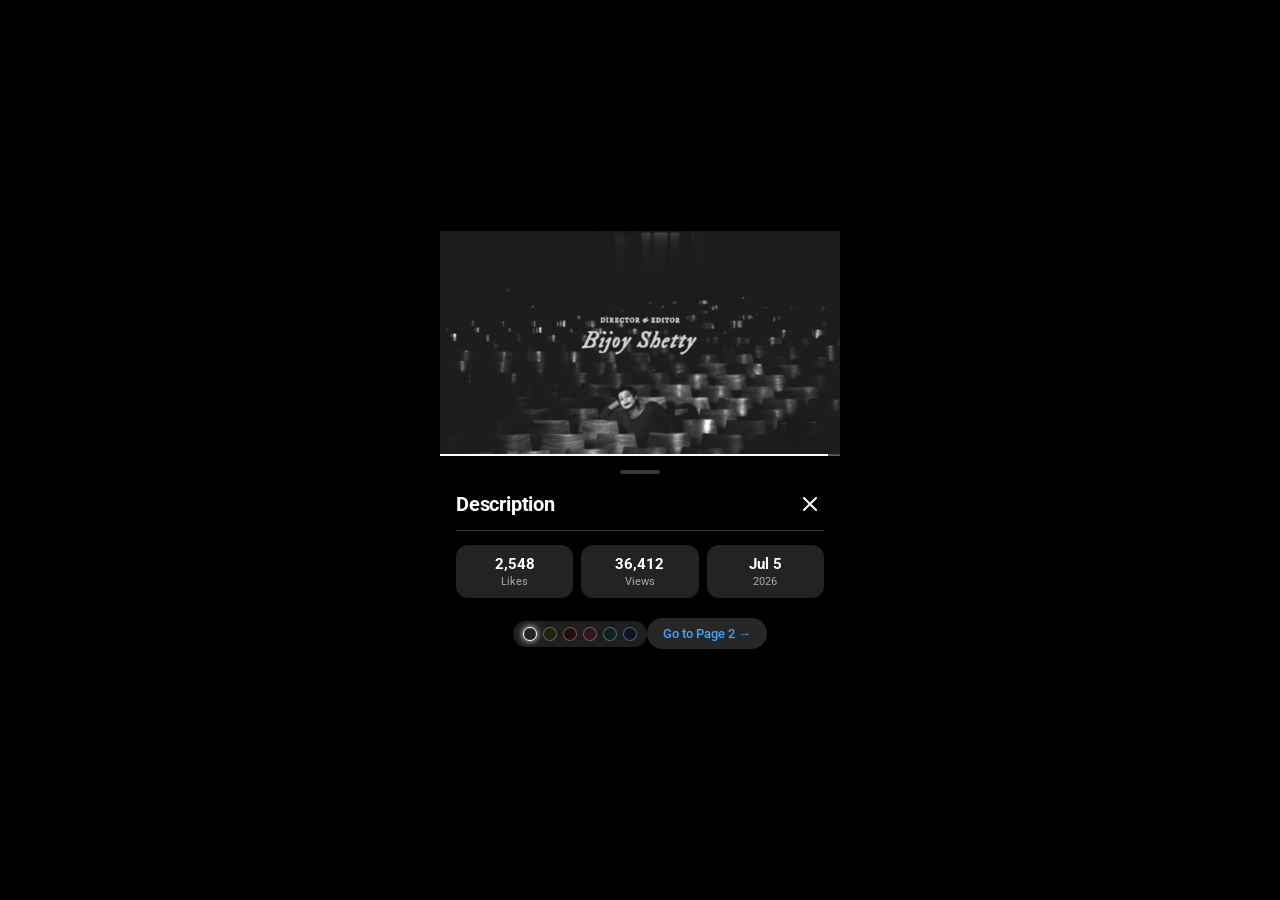
==== commit 2d290e60: "Add #0c2122 dark teal color dot to palette shifter" ====
--- a/index.html
+++ b/index.html
@@ -74,6 +74,7 @@
                     <button class="palette-dot dot-gold" data-color="gold" title="Dark Gold (#22210c)"></button>
                     <button class="palette-dot dot-red" data-color="red" title="Dark Red (#220f0b)"></button>
                     <button class="palette-dot dot-burgundy" data-color="burgundy" title="Dark Burgundy (#32141c)"></button>
+                    <button class="palette-dot dot-teal" data-color="teal" title="Dark Teal (#0c2122)"></button>
                     <button class="palette-dot dot-navy" data-color="navy" title="Deep Navy (#0c1323)"></button>
                 </div>
                 <a href="page2.html" class="nav-btn">Go to Page 2 →</a>
@@ -109,7 +110,7 @@
 
         function applyMetaBoxColor(mode) {
             statCards.forEach(card => {
-                card.classList.remove('meta-gold', 'meta-red', 'meta-burgundy', 'meta-navy');
+                card.classList.remove('meta-gold', 'meta-red', 'meta-burgundy', 'meta-teal', 'meta-navy');
                 if (mode && mode !== 'default') {
                     card.classList.add('meta-' + mode);
                 }
--- a/style.css
+++ b/style.css
@@ -164,18 +164,21 @@
 .dot-gold     { background-color: #22210c; }
 .dot-red      { background-color: #220f0b; }
 .dot-burgundy { background-color: #32141c; }
+.dot-teal     { background-color: #0c2122; }
 .dot-navy     { background-color: #0c1323; }
 
 /* Stat Card Meta Box Color Shifts */
 .stat-card.meta-gold     { background-color: #22210c !important; }
 .stat-card.meta-red      { background-color: #220f0b !important; }
 .stat-card.meta-burgundy { background-color: #32141c !important; }
+.stat-card.meta-teal     { background-color: #0c2122 !important; }
 .stat-card.meta-navy     { background-color: #0c1323 !important; }
 
 /* Page 2 Bottom Sheet Color Shifts */
 .bottom-sheet.sheet-gold     { background-color: #22210c !important; }
 .bottom-sheet.sheet-red      { background-color: #220f0b !important; }
 .bottom-sheet.sheet-burgundy { background-color: #32141c !important; }
+.bottom-sheet.sheet-teal     { background-color: #0c2122 !important; }
 .bottom-sheet.sheet-navy     { background-color: #0c1323 !important; }
 
 .sheet-title {
